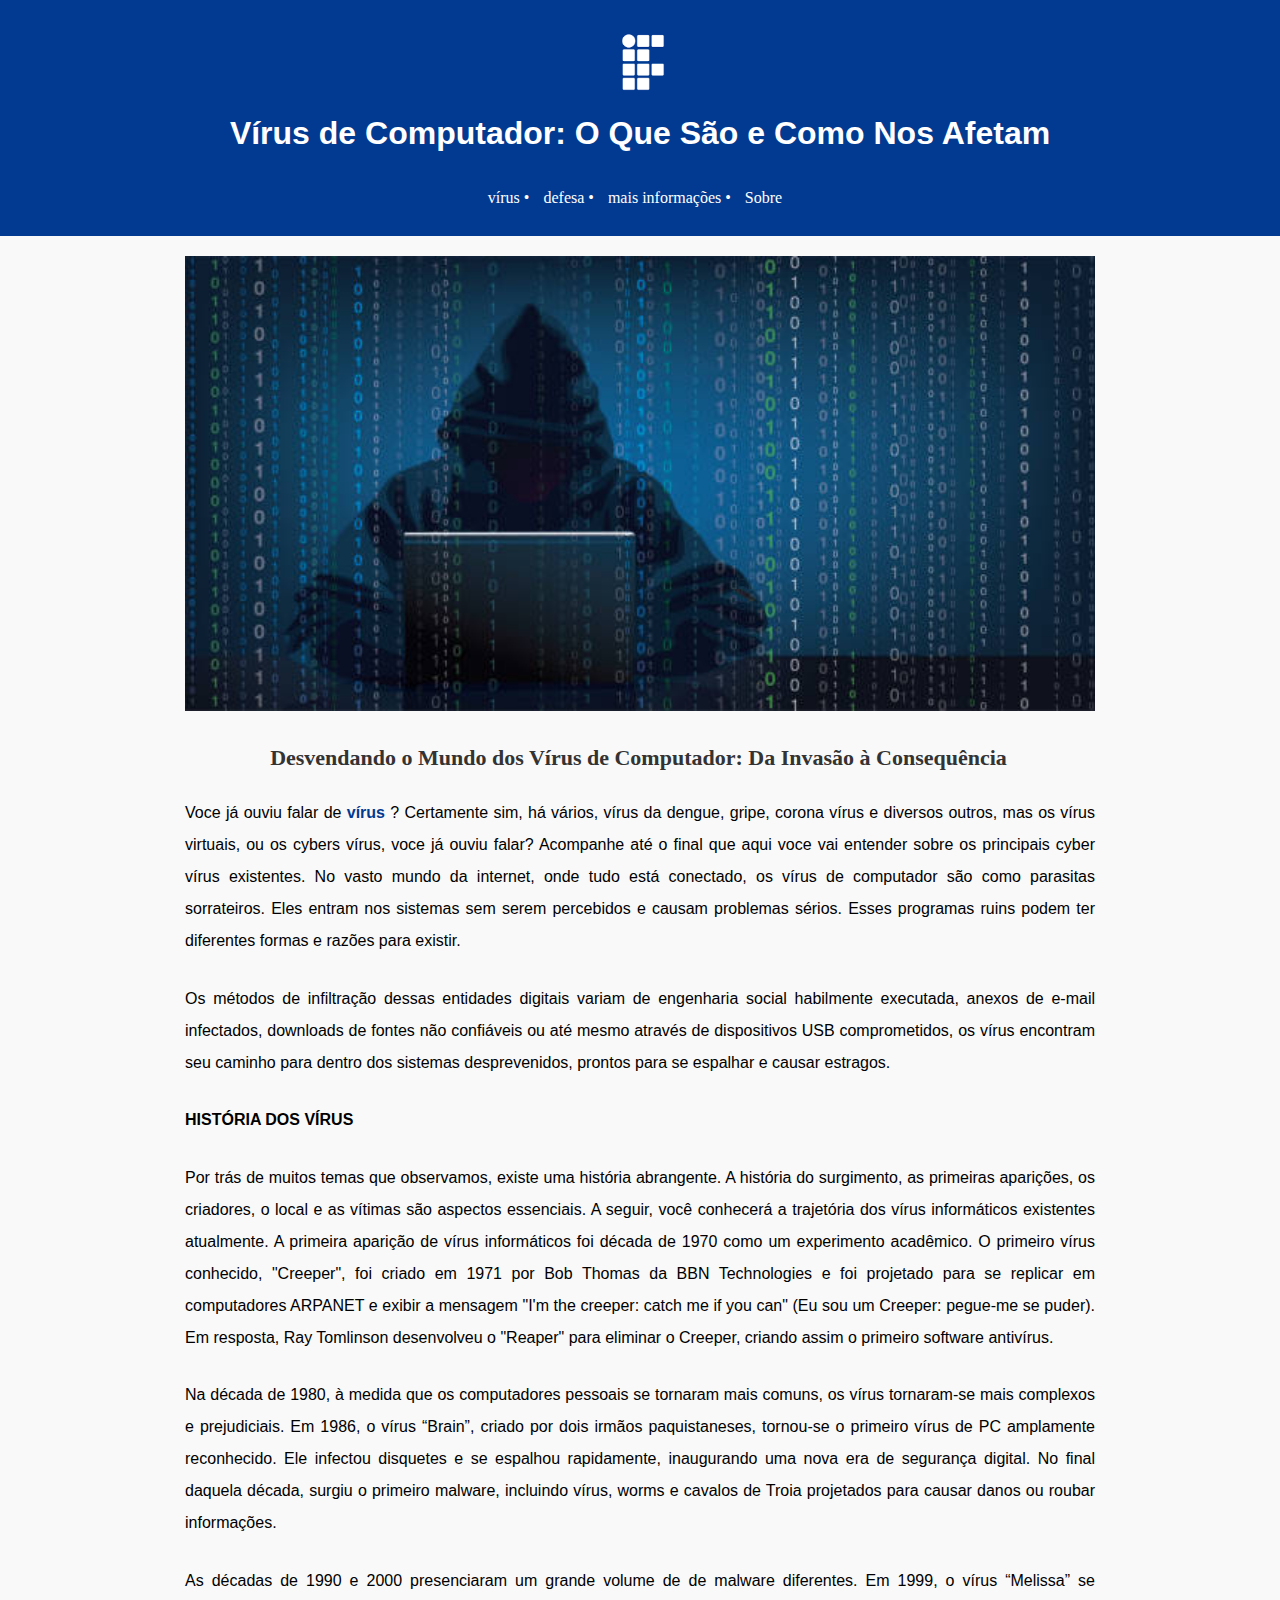
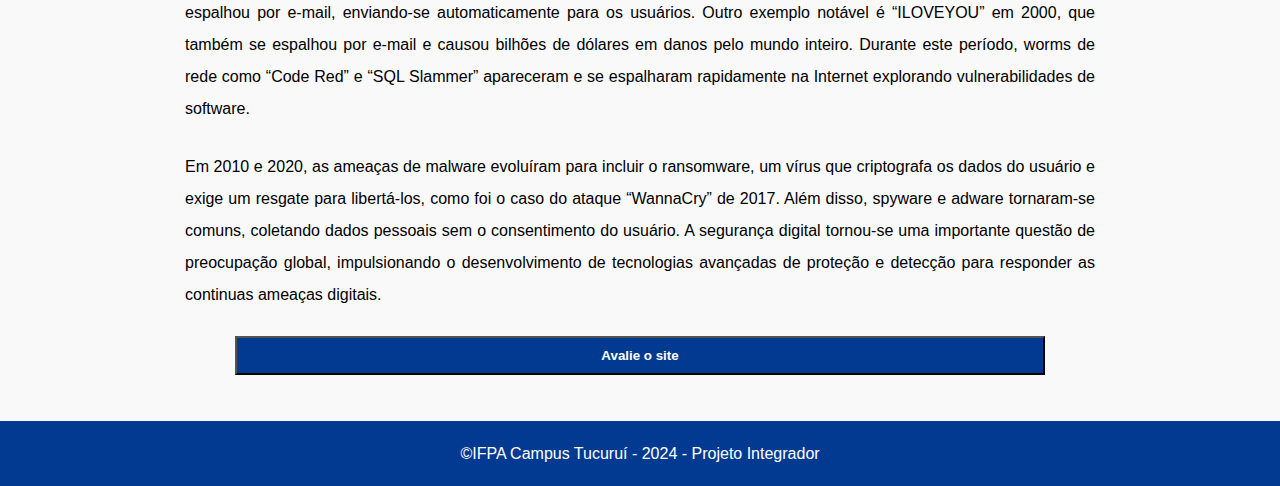
==== index.html @ dd01319a "Add files via upload" ====
<!DOCTYPE html>
<html lang="pt-br">
<link rel="shortcut icon" type="image/x-icon" href="header.png">
<head>
  <meta charset="UTF-8">
  <meta name="viewport" content="width=device-width, initial-scale=1.0">
    <title>Guia |Vírus de Computador: O Que São e Como Nos Afetam</title>
  <link rel="stylesheet" href="styles.css">
</head>
<body>
  <header>
    <center>
      <img src="header.png" alt="foto titulo" width="5%">
        <h1>Vírus de Computador: O Que São e Como Nos Afetam</h1><br>
    <nav>
      <ul class="fonte">
        <li><a href="vírus.html">vírus •</a></li>
        <li><a href="defesa.html">defesa •</a></li>
        <li><a href="+informações.html">mais informações •</a></li>
        <li><a href="participantes.html">Sobre</a></li>
      </ul>
    </nav>
    </center>
  </header>
    <main class="corpo">
        <img src="capa.jpg" class="foto-1" alt="#imagem0"><br><br>
    <div class="teste"> 
      <h2 class="titulo">Desvendando o Mundo dos Vírus de Computador: Da Invasão à Consequência</h2><br> 
               
        <p>Voce já ouviu falar de  <span class="cor-destacada"><b>vírus</b></span> ? Certamente sim, há vários, vírus da dengue, gripe, corona
           vírus e diversos outros, mas os vírus virtuais, ou os cybers vírus, voce já ouviu falar? Acompanhe até o final que aqui voce vai
            entender sobre os principais cyber vírus existentes. No vasto mundo da internet, onde tudo está conectado, os vírus de computador 
            são como parasitas sorrateiros. Eles entram nos sistemas sem serem percebidos e causam problemas sérios. Esses programas ruins podem
             ter diferentes formas e razões para existir.</p><br>

        <p>Os métodos de infiltração dessas entidades digitais variam de engenharia social habilmente executada, anexos de e-mail infectados, 
          downloads de fontes não confiáveis ou até mesmo através de dispositivos USB comprometidos, os vírus encontram seu caminho para dentro 
          dos sistemas desprevenidos, prontos para se espalhar e causar estragos. </p><br>
           
        <p><strong>HISTÓRIA DOS VÍRUS</strong></p><br>
       <p>Por trás de muitos temas que observamos, existe uma história abrangente. A história do surgimento, as primeiras aparições, os
         criadores, o local e as vítimas são aspectos essenciais. A seguir, você conhecerá a trajetória dos vírus informáticos existentes
          atualmente. A primeira aparição de vírus informáticos foi década de 1970 como um experimento acadêmico. O primeiro vírus 
          conhecido, "Creeper", foi criado em 1971 por Bob Thomas da BBN Technologies e foi projetado para se replicar em computadores
           ARPANET e exibir a mensagem "I'm the creeper: catch me if you can" (Eu sou um Creeper: pegue-me se puder). Em resposta,
            Ray Tomlinson desenvolveu o "Reaper" para eliminar o Creeper, criando assim o primeiro software antivírus.</p> <br>

       <p>Na década de 1980, à medida que os computadores pessoais se tornaram mais comuns, os vírus tornaram-se mais complexos e 
        prejudiciais. Em 1986, o vírus “Brain”, criado por dois irmãos paquistaneses, tornou-se o primeiro vírus de PC amplamente 
        reconhecido. Ele infectou disquetes e se espalhou rapidamente, inaugurando uma nova era de segurança digital. No final daquela
         década, surgiu o primeiro malware, incluindo vírus, worms e cavalos de Troia projetados para causar danos ou roubar informações.</p><br>

       <p>As décadas de 1990 e 2000 presenciaram um grande volume de de malware diferentes. Em 1999, o vírus “Melissa” se espalhou por
         e-mail, enviando-se automaticamente para os usuários. Outro exemplo notável é “ILOVEYOU” em 2000, que também se espalhou por 
         e-mail e causou bilhões de dólares em danos pelo mundo inteiro. Durante este período, worms de rede como “Code Red” e “SQL Slammer”
          apareceram e se espalharam rapidamente na Internet explorando vulnerabilidades de software.</p><br>

       <p>Em 2010 e 2020, as ameaças de malware evoluíram para incluir o ransomware, um vírus que criptografa os dados do usuário e exige um
         resgate para libertá-los, como foi o caso do ataque “WannaCry” de 2017. Além disso, spyware e adware tornaram-se comuns, coletando
          dados pessoais sem o consentimento do usuário.  A segurança digital tornou-se uma importante questão de preocupação global,
           impulsionando o desenvolvimento de tecnologias avançadas de proteção e detecção para responder as continuas ameaças digitais.</p><br>
    <center>
      <a href="https://docs.google.com/forms/d/e/1FAIpQLSelvyNqeEnEjmN0UCL4GmMuDRFXieWGAe4A8XI03RHUYBIVOQ/viewform?usp=sf_link" target="_blank">
        <button>
          <b>Avalie o site</b>
        </button>
      </a>
    </center>
    </main><br>  
    <footer>
      ©IFPA Campus Tucuruí - 2024 - Projeto Integrador
    </footer>
</body>
</html>
---- styles.css ----
* {
  margin: 0;
  padding: 0;
  box-sizing: border-box;
}

body {
  font-family: verdana, sans-serif;
  line-height: 1.6;
  background-color: #f9f9f9;
}

header {
  background-color: #033a91;
  color: #fff;
  padding: 25px;
}

.fonte{
  font-family: verdana;
}
header h1 {
  margin: 0;
}

nav ul {
  list-style-type: none;
}

nav ul li {
  display: inline;
  margin-right: 10px;
}

nav ul li a {
  color: #fff;
  text-decoration: none;
}

.corpo {
  max-width: 950px;
  margin: 0 auto;
}

.titulo {
    line-height: 1.25;
    font-size: 2,5em; 
    text-align: center; 
    color: #333; 
}

.recuado {
    padding-left: 50px; 
}

.teste {
  max-width: 1000px;
  margin: 0 auto;
}

main {
  padding: 20px;
  text-align: justify;
}

main h2 {
    color: #000000;
    line-height: 3; 
    margin-right: 3px;
    font-size: 22px; 
    font-family: verdana;  
}

main h3 {
    color: #000000;
    margin-right: 3px;
    font-size: 25px; 
    font-family: open sans;  
}

main h4 {
    color: #033a91;
    margin-right: 3px; 
    font-size: 20px; 
    font-family: open sans;  
}

main h5 {
    color: #000000;
    margin-right: 10px; 
    font-size: 25px; 
    font-family: arial; 
}

main ol,p {
    font-size: 16px;
    line-height: 2;
    color: #000000;
}

.foto-1 {
    width: 100%; 
    height: 40%; 
}

.foto {
    display: block; 
    margin-left: auto;
    margin-right: auto;
}
.cor-destacada {
    color: #033a91;
}
.imagem {
    display: flex; 

}

.imagem img {
    display: block; 
    margin: 0 auto; 
    width: 45%;
    height: auto; 
            
}
footer {
  background-color: #033a91;
  color: white;
  text-align: center;
  padding: 20px;
}

button {
  text-align: center;
  background-color: #033a91; 
  color: white; 
  padding: 10px 40%;  
  cursor: pointer; 
}

.ft {
  border-radius: 50%;
  border: 4px solid #033a91;
}
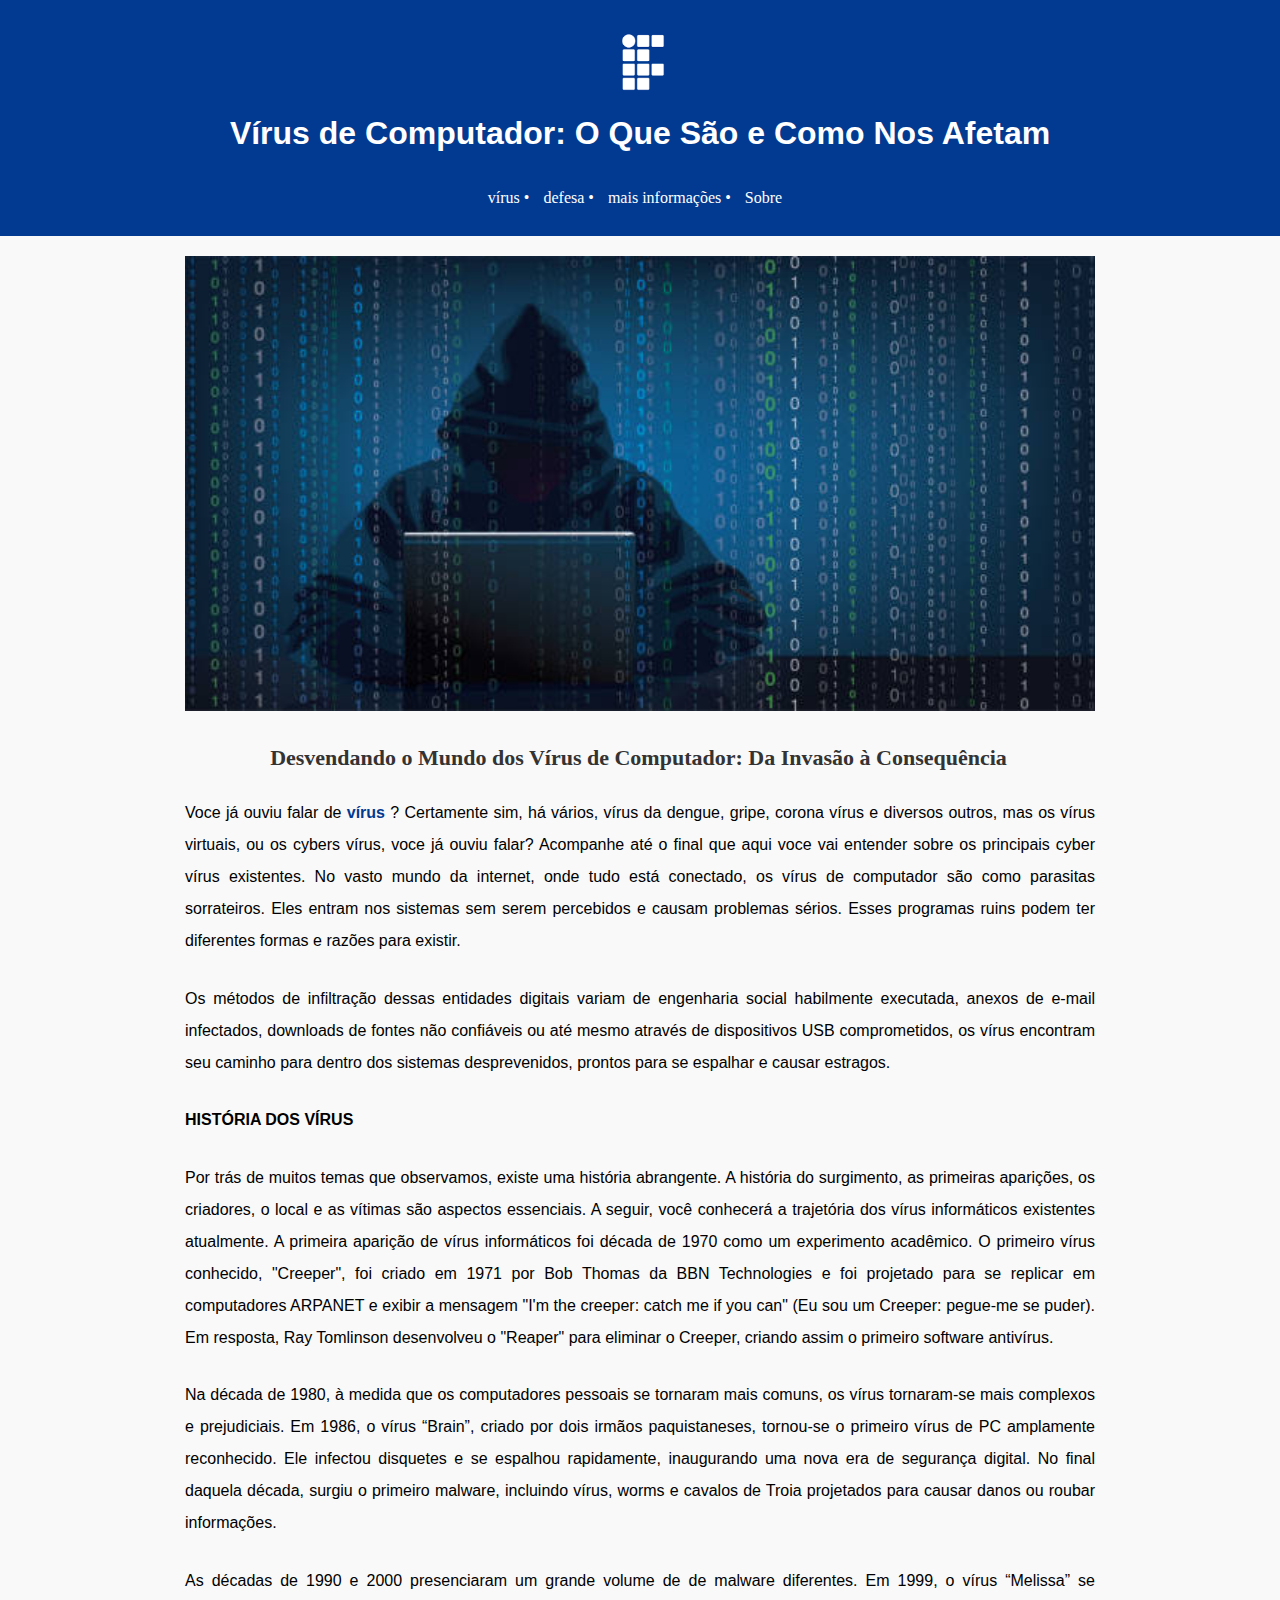
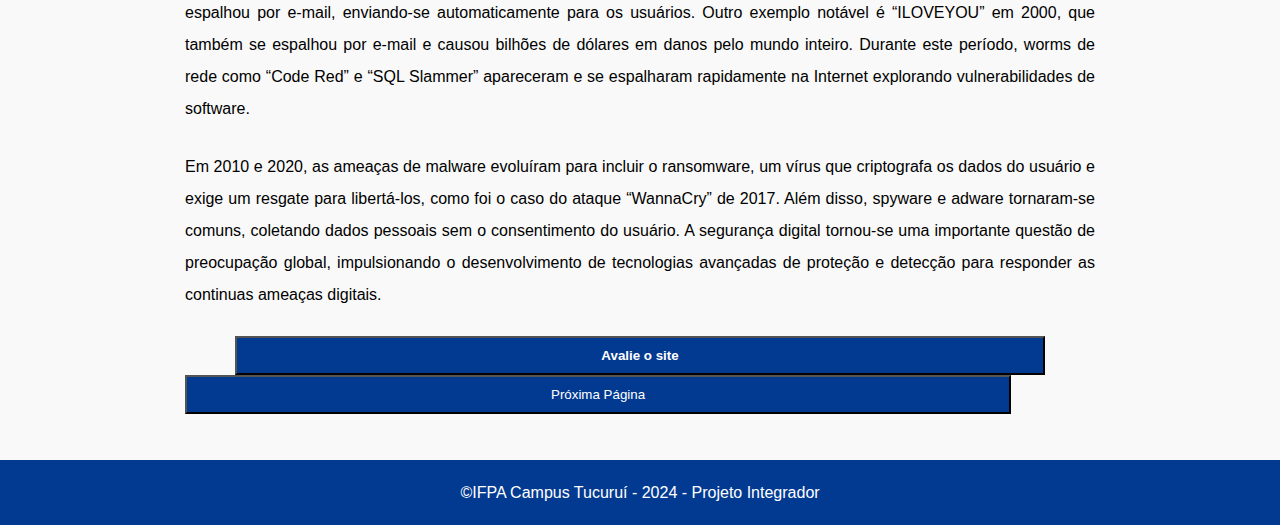
==== commit f1aeb349: "index.html" ====
--- a/index.html
+++ b/index.html
@@ -66,9 +66,14 @@
         </button>
       </a>
     </center>
+       <a href="vírus.html" target="_blank">
+
+    <button class="botao-canto-inferior"
+     onclick="irParaProximaPagina()">Próxima Página</button>   
+  </a>
     </main><br>  
     <footer>
       ©IFPA Campus Tucuruí - 2024 - Projeto Integrador
     </footer>
 </body>
-</html>+</html>
--- a/styles.css
+++ b/styles.css
@@ -141,4 +141,4 @@
 .ft {
   border-radius: 50%;
   border: 4px solid #033a91;
-}+}
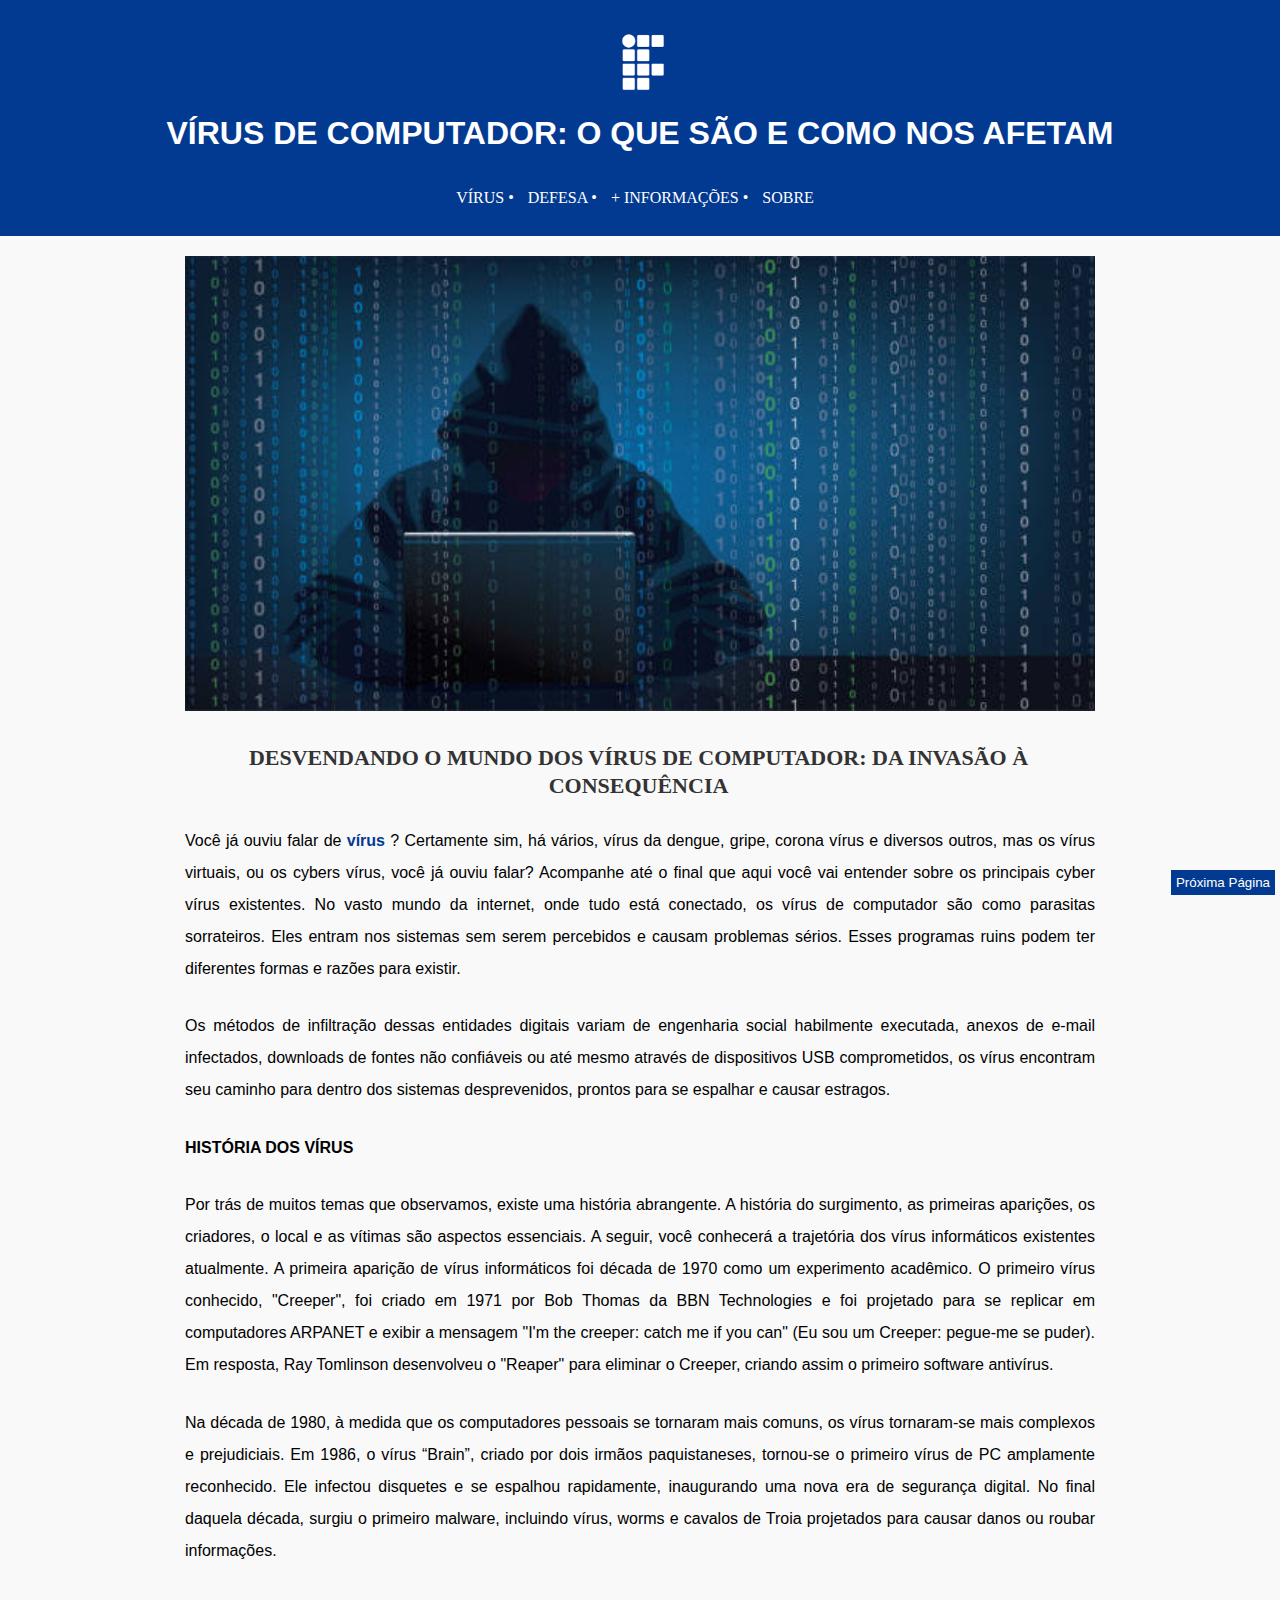
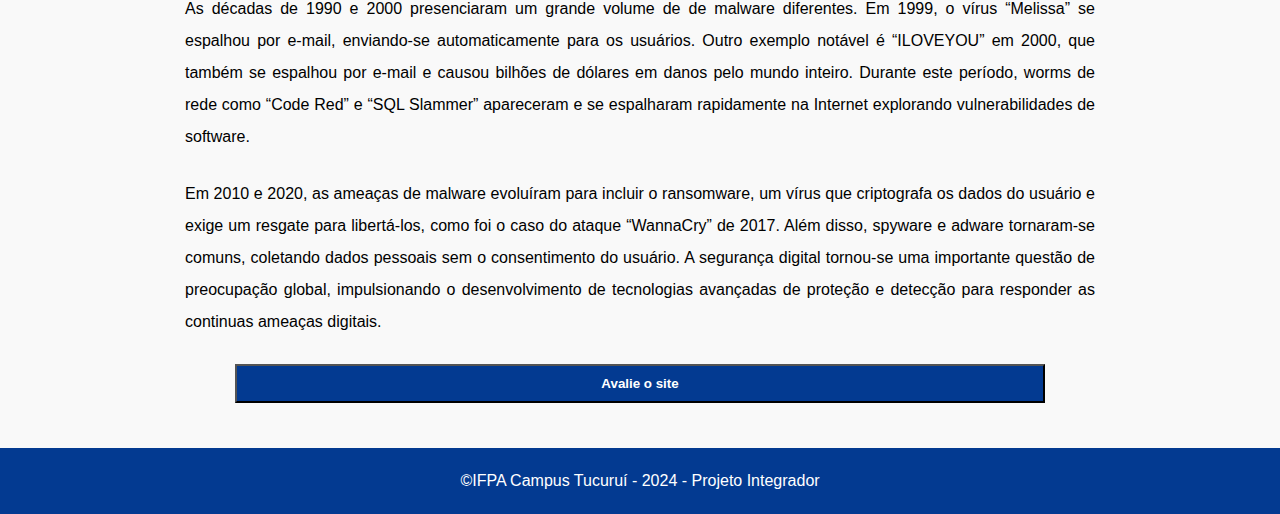
==== commit 8ec4d553: "index.html" ====
--- a/index.html
+++ b/index.html
@@ -11,13 +11,13 @@
   <header>
     <center>
       <img src="header.png" alt="foto titulo" width="5%">
-        <h1>Vírus de Computador: O Que São e Como Nos Afetam</h1><br>
+        <h1>VÍRUS DE COMPUTADOR: O QUE SÃO E COMO NOS AFETAM</h1><br>
     <nav>
       <ul class="fonte">
-        <li><a href="vírus.html">vírus •</a></li>
-        <li><a href="defesa.html">defesa •</a></li>
-        <li><a href="+informações.html">mais informações •</a></li>
-        <li><a href="participantes.html">Sobre</a></li>
+        <li><a href="vírus.html">VÍRUS •</a></li>
+        <li><a href="defesa.html">DEFESA •</a></li>
+        <li><a href="+informações.html">+ INFORMAÇÕES •</a></li>
+        <li><a href="participantes.html">SOBRE</a></li>
       </ul>
     </nav>
     </center>
@@ -25,10 +25,10 @@
     <main class="corpo">
         <img src="capa.jpg" class="foto-1" alt="#imagem0"><br><br>
     <div class="teste"> 
-      <h2 class="titulo">Desvendando o Mundo dos Vírus de Computador: Da Invasão à Consequência</h2><br> 
+      <h2 class="titulo">DESVENDANDO O MUNDO DOS VÍRUS DE COMPUTADOR: DA INVASÃO À CONSEQUÊNCIA</h2><br> 
                
-        <p>Voce já ouviu falar de  <span class="cor-destacada"><b>vírus</b></span> ? Certamente sim, há vários, vírus da dengue, gripe, corona
-           vírus e diversos outros, mas os vírus virtuais, ou os cybers vírus, voce já ouviu falar? Acompanhe até o final que aqui voce vai
+        <p>Você já ouviu falar de  <span class="cor-destacada"><b>vírus</b></span> ? Certamente sim, há vários, vírus da dengue, gripe, corona
+           vírus e diversos outros, mas os vírus virtuais, ou os cybers vírus, você já ouviu falar? Acompanhe até o final que aqui você vai
             entender sobre os principais cyber vírus existentes. No vasto mundo da internet, onde tudo está conectado, os vírus de computador 
             são como parasitas sorrateiros. Eles entram nos sistemas sem serem percebidos e causam problemas sérios. Esses programas ruins podem
              ter diferentes formas e razões para existir.</p><br>
--- a/styles.css
+++ b/styles.css
@@ -138,7 +138,17 @@
   cursor: pointer; 
 }
 
-.ft {
-  border-radius: 50%;
-  border: 4px solid #033a91;
+
+.botao-canto-inferior {
+  text-align: center;
+  position: fixed; /* ou absolute, dependendo do seu caso */
+    bottom: 5px; /* distância do fundo */
+    right: 5px; /* distância da direita */
+    padding: 5px 5px;
+    background-color: #033a91;
+    color: white;
+    border: none;
+    border-radius: 0px;
+    cursor: pointer;
+
 }
